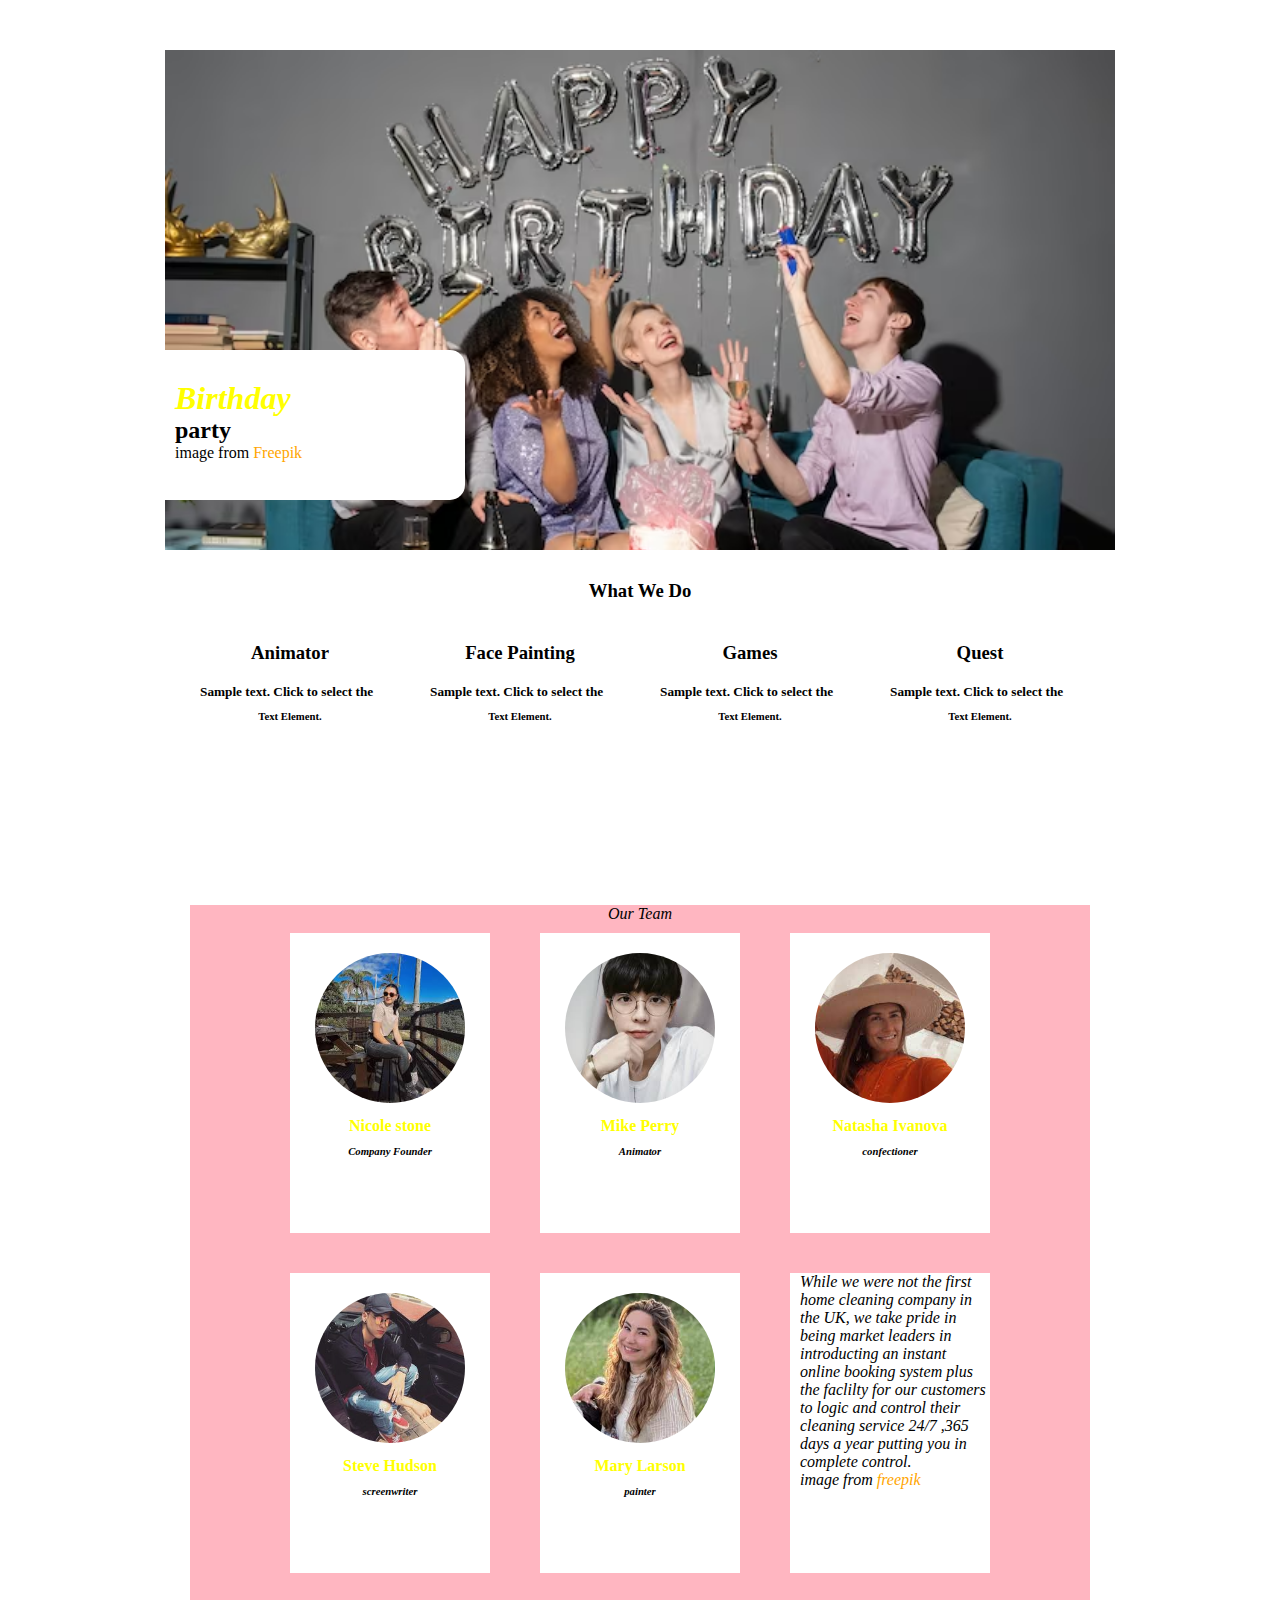
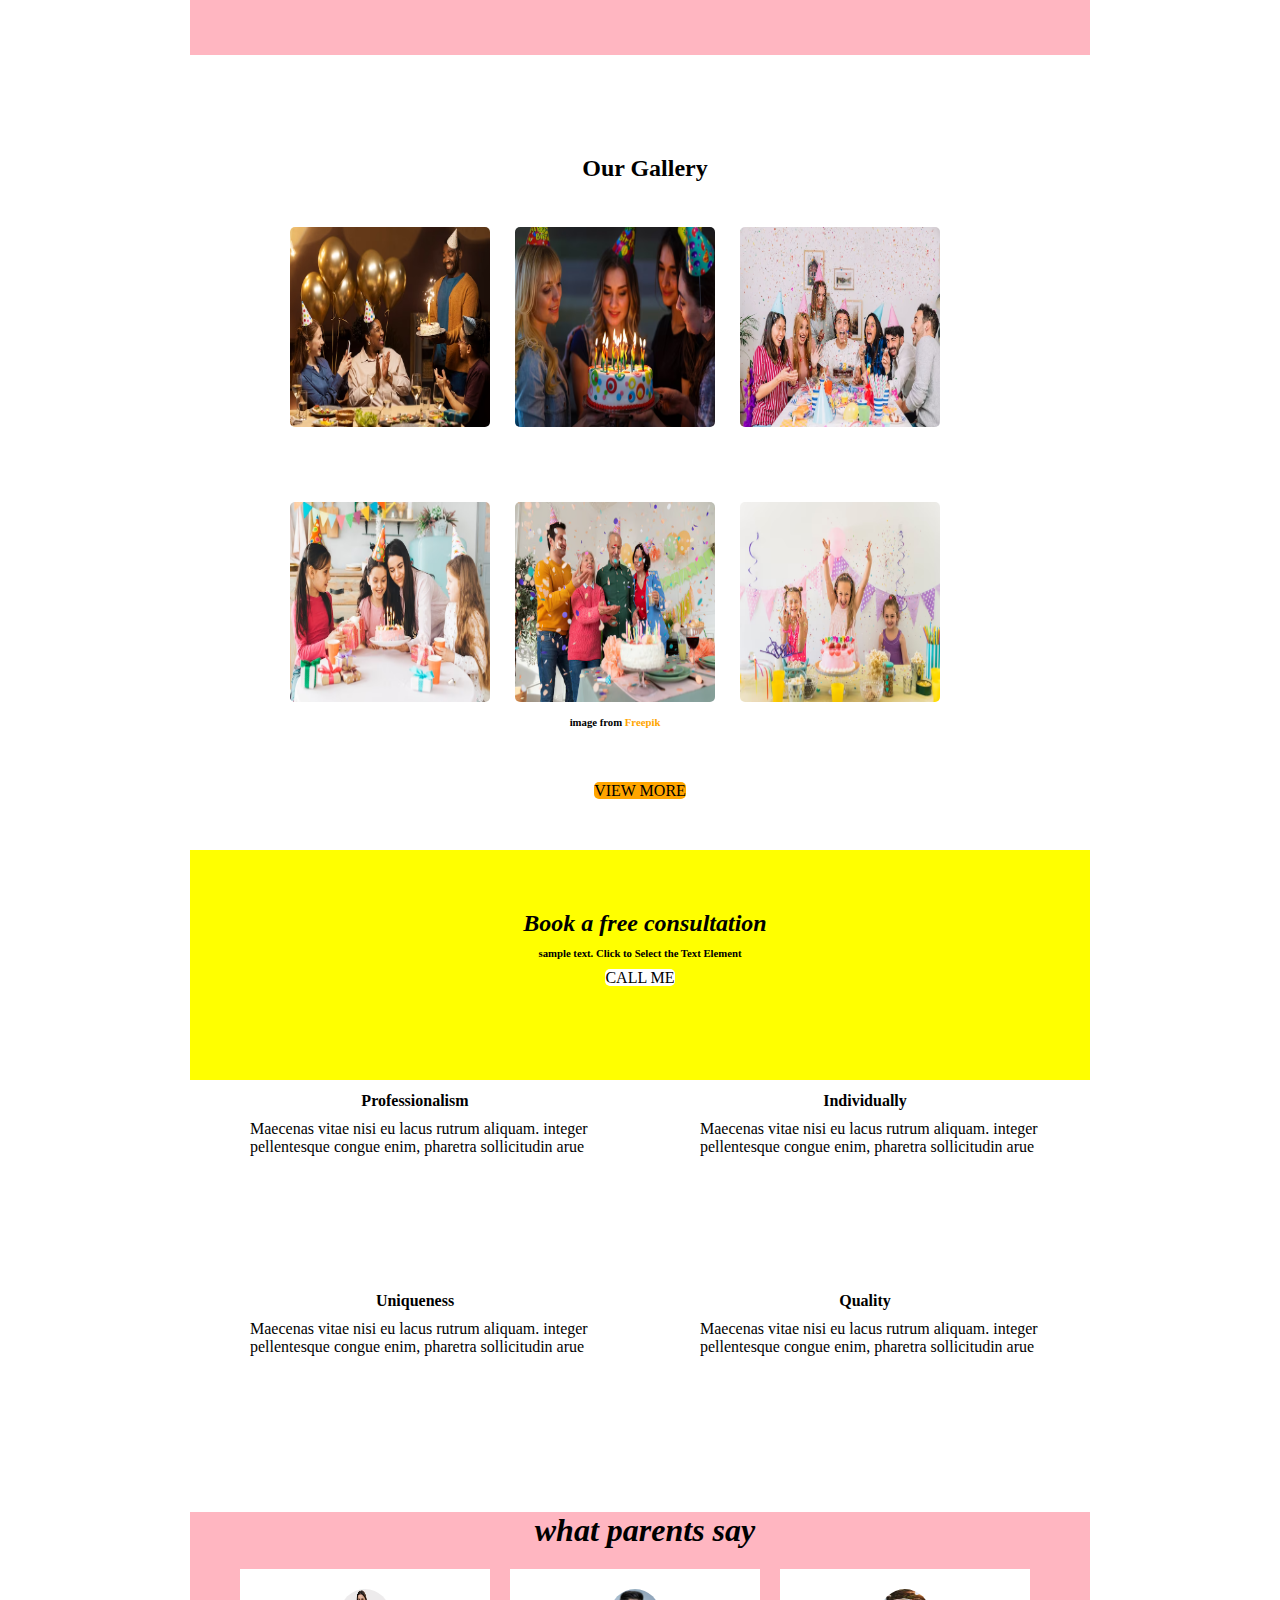
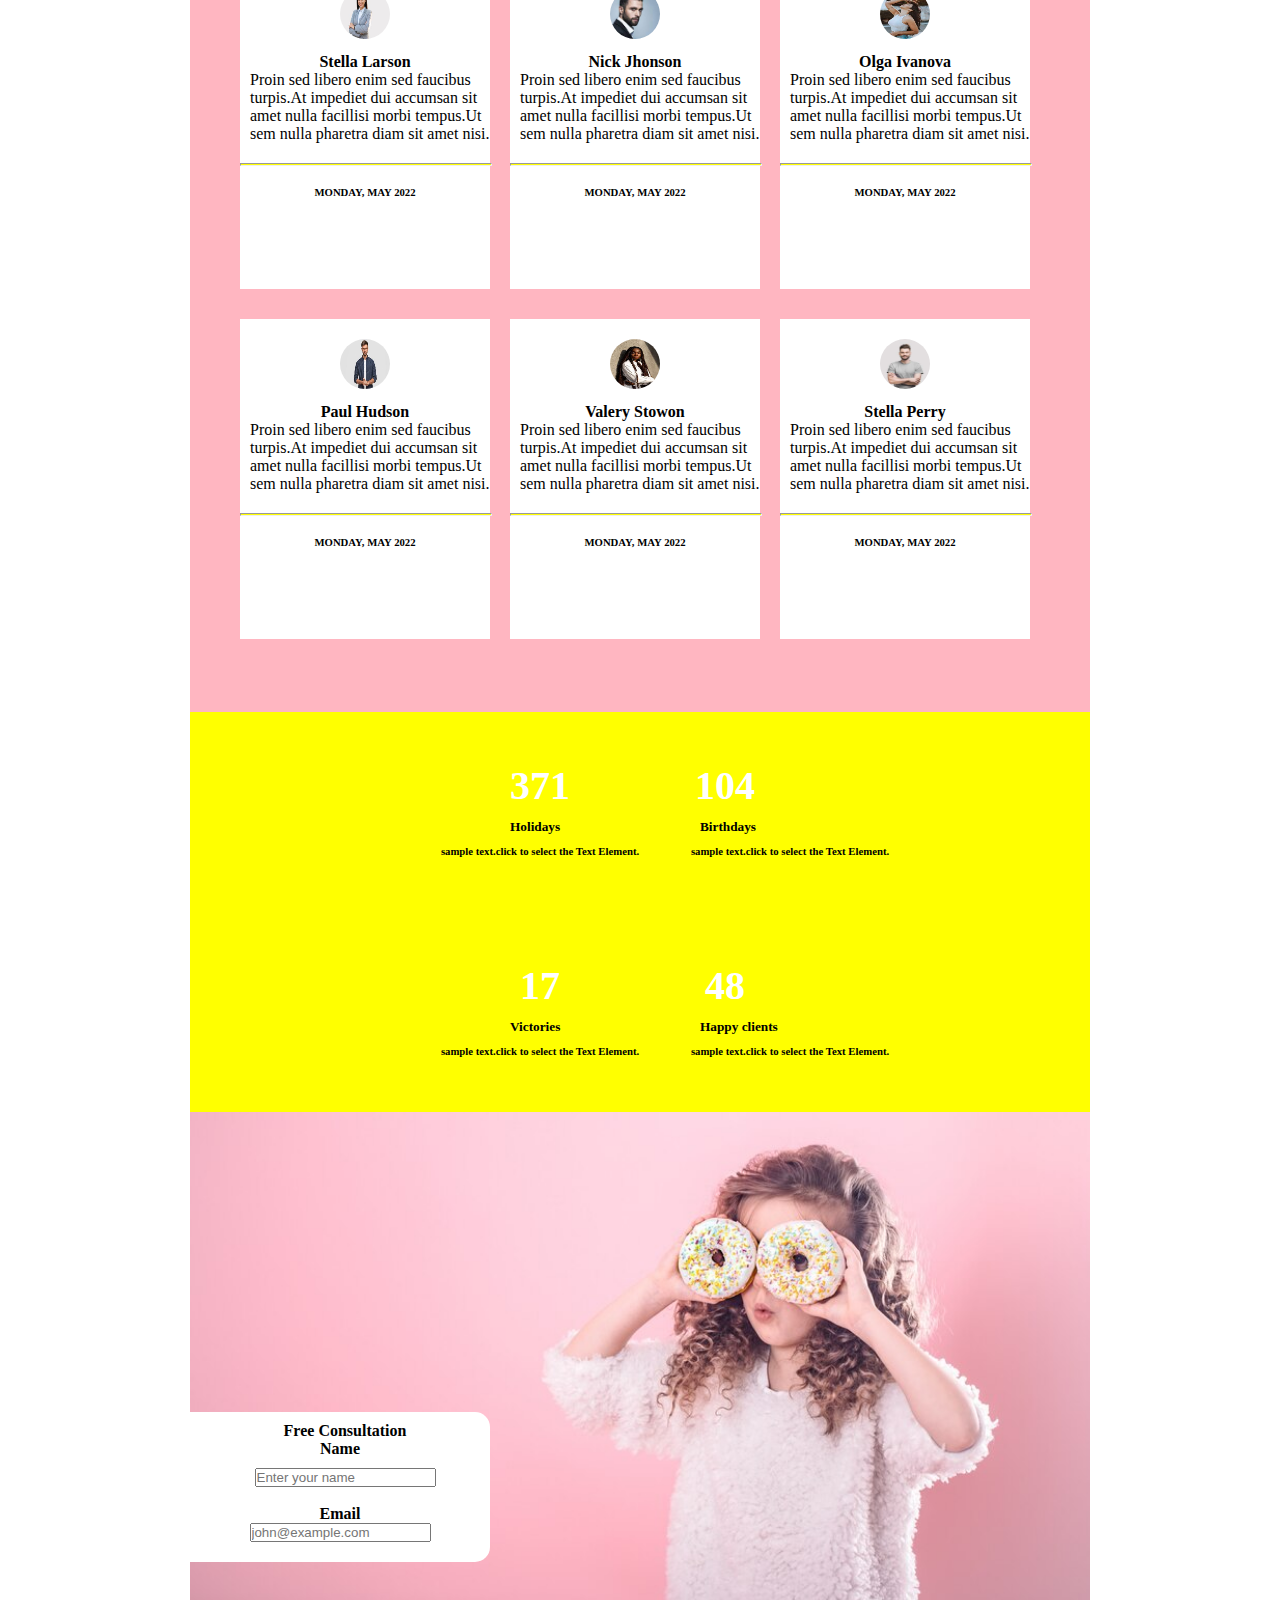
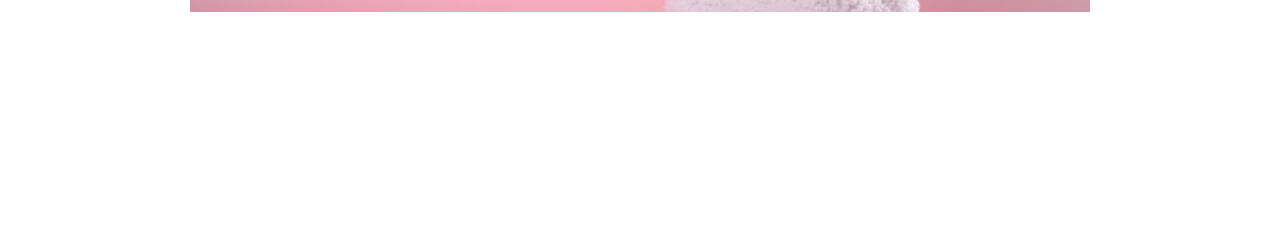
==== birthday party/index.html @ 8e96e619 "first commit" ====
<!DOCTYPE html>
<html>
<head>
	<meta charset="utf-8">
	<meta name="viewport" content="width=device-width, initial-scale=1">
	<title>birthday party</title>
	<link rel="stylesheet" type="text/css" href="css_folder.css">
	<link rel="stylesheet" href="https://cdnjs.cloudflare.com/ajax/libs/font-awesome/6.4.2/css/all.min.css" integrity="sha512-z3gLpd7yknf1YoNbCzqRKc4qyor8gaKU1qmn+CShxbuBusANI9QpRohGBreCFkKxLhei6S9CQXFEbbKuqLg0DA==" crossorigin="anonymous" referrerpolicy="no-referrer" />
</head>

<body>
	<center><div id="a">
		<div class="b">
			<div class="c">
				<div class="e">
					<h1>Birthday</h1>
					<h2>party</h2>


					<p>image from <span>Freepik</span></p>

				</div>
			</div>
		</div>
	    <div class="d">
	    	<h3><center>What We Do</center></h3>
		    <div class="g">
		    	<center><i class="fa-solid fa-user"></i></center>
			    <center><h3>Animator</h3></center>
			    <h5>Sample text. Click to select the</h5>
			    <center><h6>Text Element.</h6></center>
		    </div>
		    <div class="h">
			    <center><i class="fa-solid fa-face-smile"></i></center>
			    <center><h3>Face Painting</h3></center>
			    <h5>Sample text. Click to select the</h5>
			    <center><h6>Text Element.</h6></center>
		    </div>
		    <div class="i">
			    <center><i class="fa-solid fa-gamepad"></i></center>
			    <center><h3>Games</h3></center>
			    <h5>Sample text. Click to select the</h5>
			    <center><h6>Text Element.</h6></center>
		    </div>
		    <div class="j">
			    <center><i class="fa-solid fa-question"></i></center>
			    <center><h3>Quest</h3></center>
			    <h5>Sample text. Click to select the</h5>
			    <center><h6>Text Element.</h6></center>
		    </div>


        </div>
	
	    <div class="f">
	    	<p><center>Our Team</center></p>
		    <div class="n">
		    	<div class="k">
		    		<img src="images/cp-2.jpg">
				    <center><h4>Nicole stone</h4></center>
				    <h6>Company Founder</h6>
				    <i class="fa-brands fa-instagram"></i>
			    </div>
		        <div class="l">
		        	<img src="images/cp-8.jpg">
		    	    <center><h4>Mike Perry</h4></center>
				    <h6>Animator</h6>
				    <i class="fa-brands fa-instagram"></i>
		        </div>
		        <div class="m">
		        	<img src="images/cp-3.jpg">
		    	    <center><h4>Natasha Ivanova</h4></center>
				    <h6>confectioner</h6>
				    <i class="fa-brands fa-instagram"></i>
		        </div>
            </div>
            <div class="o">
            	<div class="p">
            		<img src="images/cp5.jpg">
				    <center><h4>Steve Hudson</h4></center>
				    <h6>screenwriter</h6>
				    <i class="fa-brands fa-instagram"></i>
			    </div>
		        <div class="q">
		        	<img src="images/cp-4.jpg">
		    	    <center><h4>Mary Larson</h4></center>
				    <h6>painter</h6>
				    <i class="fa-brands fa-instagram"></i>
		        </div>
		        <div class="r">
		        	<p>While we were not the first home cleaning company in the UK, we take pride in being market leaders in introducting an instant online booking system plus the faclilty for our customers to logic and control their cleaning service 24/7 ,365 days a year putting you in complete control.</p>
		            <p>image from <span>freepik</span></p> 	
		            <i class="fa-solid fa-arrow-right"></i>
		        </div>
            </div>
        </div>
        <div class="s">
            <h2><center>Our Gallery</center></h2>
        	    <div class="t">
        	    	<div class="u">
        	    		<img class="z" src="images/cp-9.avif">
        		    </div>
        		    <div class="v">
        		    	<img class="x" src="images/cp-10.avif">
        		    </div>
        		    <div class="w">
        		    	<img class="y" src="images/cp-11.avif">
        		    </div>
        		</div>

        
                <div class="a1">
                	<div class="b1">
        	    		<img class="e1" src="images/cp-12.avif">
        		    </div>
        		    <div class="c1">
        		    	<img class="f1" src="images/cp-13.avif">
        			    <center><h6>image from <span>Freepik</span></h6></center>
        		    </div>
        		    <div class="d1">
        		    	<img class="g1" src="images/cp-14.avif">
        			
        		    </div>
        </div>


        
        <div class="h1">
           	<span class="i1">VIEW MORE</span>
           	<div class="j1">
           		<h2 class="k1"><center>Book a free consultation</center></h2>
           		<h6 class="l1"><center>sample text. Click to Select the Text Element</center></h6>
           		<span class="m1">CALL ME</span>
           	</div>
        </div>
        <div class="n1">
        	<div class="o1">
        		<div class="p1">
        			<i class="fa-solid fa-wrench"></i>
        			<h4 class="u1">Professionalism</h4>
        			<p class="v1">Maecenas vitae nisi eu lacus rutrum aliquam. integer pellentesque congue enim, pharetra sollicitudin arue</p>
        		</div>
        		<div class="q1">
        			<i class="fa-solid fa-clipboard"></i>
        			<h4 class="u1">Individually</h4>
        			<p class="v1">Maecenas vitae nisi eu lacus rutrum aliquam. integer pellentesque congue enim, pharetra sollicitudin arue</p>
        		</div>
        	</div>
        	<div class="r1">
        	<div class="s1">
        		<i class="fa-solid fa-calendar-days"></i>
        		<h4 class="u1">Uniqueness</h4>
        		<p class="v1">Maecenas vitae nisi eu lacus rutrum aliquam. integer pellentesque congue enim, pharetra sollicitudin arue</p>
        	</div>
        	<div class="t1">
        		<i class="fa-solid fa-shield-halved"></i>
        		<h4 class="u1">Quality</h4>
        		<p class="v1">Maecenas vitae nisi eu lacus rutrum aliquam. integer pellentesque congue enim, pharetra sollicitudin arue</p>
        	</div>
        </div>
        </div>
        <div class="w1">
        	<h1 class="x1"><center>what parents say</center></h1>
        	<div class="y1">
        		<div class="z1">
        			<img class="g2" src="images/cp-18.jpg">
        			<h4 class="h2">Stella Larson</h4>
        			<p class="i2">Proin sed libero enim sed faucibus turpis.At impediet dui accumsan sit amet nulla facillisi morbi tempus.Ut sem nulla pharetra diam sit amet nisi.</p>
        			<hr class="j2">
        			<h6 class="k2">MONDAY, MAY 2022</h6>

        		</div>
        		<div class="a2">
        			<img class="g2" src="images/cp-15.jpg">
        			<h4 class="h2">Nick Jhonson</h4>
        			<p class="i2">Proin sed libero enim sed faucibus turpis.At impediet dui accumsan sit amet nulla facillisi morbi tempus.Ut sem nulla pharetra diam sit amet nisi.</p>
        			<hr class="j2">
        			<h6 class="k2">MONDAY, MAY 2022</h6>
        		</div>
        		<div class="b2">
        			<img class="g2" src="images/cp-19.jpg">
        			<h4 class="h2">Olga Ivanova</h4>
        			<p class="i2">Proin sed libero enim sed faucibus turpis.At impediet dui accumsan sit amet nulla facillisi morbi tempus.Ut sem nulla pharetra diam sit amet nisi.</p>
        			<hr class="j2">
        			<h6 class="k2">MONDAY, MAY 2022</h6>
        		</div>
        	</div>
        	<div class="c2">
        		<div class="d2">
        			<img class="g2" src="images/cp-16.jpg">
        			<h4 class="h2">Paul Hudson</h4>
        			<p class="i2">Proin sed libero enim sed faucibus turpis.At impediet dui accumsan sit amet nulla facillisi morbi tempus.Ut sem nulla pharetra diam sit amet nisi.</p>
        			<hr class="j2">
        			<h6 class="k2">MONDAY, MAY 2022</h6>
        		</div>
        		<div class="e2">
        			<img class="g2" src="images/cp-20.jpg">
        			<h4 class="h2">Valery Stowon</h4>
        			<p class="i2">Proin sed libero enim sed faucibus turpis.At impediet dui accumsan sit amet nulla facillisi morbi tempus.Ut sem nulla pharetra diam sit amet nisi.</p>
        			<hr class="j2">
        			<h6 class="k2">MONDAY, MAY 2022</h6>
        		</div>
        		<div class="f2">
        			<img class="g2" src="images/cp-17.jpg">
        			<h4 class="h2">Stella Perry</h4>
        			<p class="i2">Proin sed libero enim sed faucibus turpis.At impediet dui accumsan sit amet nulla facillisi morbi tempus.Ut sem nulla pharetra diam sit amet nisi.</p>
        			<hr class="j2">
        			<h6 class="k2">MONDAY, MAY 2022</h6>
        		</div>
        	</div>
        </div>
        <div class="l2">
        	<div class="m2">
        		<div class="n2">
        			<h4 class="s2">371</h4>
        			<h5 class="t2">Holidays</h5>
        			<h6 class="u2">sample text.click to select the Text Element.</h6>
        			<i id="v2" class="fa-solid fa-arrow-right"></i>
        		</div>
        		<div class="o2">
        			<h4 class="v2">104</h4>
        			<h5 class="w2">Birthdays</h5>
        			<h6 class="x2">sample text.click to select the Text Element.</h6>
        			<i id="y2" class="fa-solid fa-arrow-right"></i>
        			
        		</div>
        	</div>
        	<div class="p2">
        		<div class="q2">
        			<h4 class="s2">17</h4>
        			<h5 class="t2">Victories</h5>
        			<h6 class="u2">sample text.click to select the Text Element.</h6>
        			<i id="v2" class="fa-solid fa-arrow-right"></i>
        		</div>
        		<div class="r2">
        			<h4 class="v2">48</h4>
        			<h5 class="w2">Happy clients</h5>
        			<h6 class="x2">sample text.click to select the Text Element.</h6>
        			<i id="y2" class="fa-solid fa-arrow-right"></i>
        			
        		</div>
        	</div>
        </div>
        <div class="z2">
        	<div class="a3">
        		<div class="b3">
        			<h4 class="c3">Free Consultation</h4>
        			
        			<label><b>Name</b></label><br>
						<input type="text" placeholder="Enter your name" class="d3"><br><br>
						<label><b>Email</b></label><br>
						<input type="email" placeholder="john@example.com" class="fi1"><br><br>
        		</div>
        	</div>
        </div>

	    
	    


	</div></center>



</body>
</html>
---- birthday party/css_folder.css ----
*{
	margin: 0px;
	padding: 0px;
}
#a{
	height: 5000px;
	width: 1000px;
	background-color:white;
	padding: 25px;
	
}
.b {
	
	
	height: 500px;
	width: 950px;
	margin: 25px;
	background-color:white;
}
.c{
	height: 500px;
	width: 950px;
	background-image:url("images/cp-1.avif");
	background-repeat: no-repeat;
	background-size: cover;
}
.d{
	height: 300px;
	width: 1000px;
	background-color:white;
}
.e{
	margin-top:300px ;
	height: 150px;
	width: 300px;
	background-color:white ;
	position: absolute;
	border-bottom-right-radius: 15px;
	border-top-right-radius: 15px;
}
h1{
	margin-top: 30px;
	margin-left: 10px;
	color: yellow;
	font-style: italic;
	text-align: left;
}
h2{
	margin-left: 10px;
	text-align: left;

}
p{
	margin-left: 10px;
	text-align: left;


}
span{
	color: orange;
}
.f{
	
	margin-top: 25px;
	height: 750px;
	width: 900px;
	margin-left: 50px;
	margin-right: 50px;
	background-color:lightpink;
	font-style: oblique;
}
.g{
	margin-left: 50px;
	margin-top: 10px;
	height: 250px;
	width: 200px;
	background-color:white;
	float: left;
}
.h{
	margin-left: 30px;
	margin-top: 10px;
	height: 250px;
	width: 200px;
	background-color:white;
	float: left;
}
.i{
	margin-left: 30px;
	margin-top: 10px;
	height: 250px;
	width: 200px;
	background-color:white;
	float: left;
}
.j{
	margin-left: 30px;
	margin-top: 10px;
	height: 250px;
	width: 200px;
	background-color: white;
	float: left;
}
i{
	font-size: 50px;
	margin-top: 20px;
}
h5{
	text-align: justify;
	margin-top: 20px;
	margin-left: 10px;
}
h3{
	margin-top: 30px;
}
h6{
	margin-top: 10px;
}
.k{
	height: 300px;
	width: 200px;
	background-color: white;
	float: left;
	margin-top: 10px;
	margin-left: 100px;
}	
.l{
	height: 300px;
	width: 200px;
    background-color: white;
	float: left;
	margin-top: 10px;
	margin-left: 50px;
}
.m{
	height: 300px;
	width: 200px;
    background-color: white;
	float: left;
	margin-top: 10px;
	margin-left: 50px;
	margin-right: 100px;
}
.n{
	height: 350px;
	width: 900px;
	background-color:lightpink;
}
.o{
	height: 300px;
	width: 900px;
	background-color:lightpink;
}
.p{
	height: 300px;
	width: 200px;
	background-color: white;
	float: left;
	
	margin-left: 100px;
}	
.q{
	height: 300px;
	width: 200px;
    background-color: white;
	float: left;
	
	margin-left: 50px;
}
.r{
	height: 300px;
	width: 200px;
    background-color: white;
	float: left;
	
	margin-left: 50px;
	margin-right: 100px;
}
img{
	margin-top: 20px;
	height: 150px;
	weight: 150px;
	border-radius: 75%;
}
h4{
	margin-top: 10px;
	color: yellow;
	font-style: normal;
}
.s{
	height: 550px;
	width: 900px;
	background-color:white;
	margin-top: 50px;
	padding: 50px;
}
.t{
	width: 900px;
	height: 300px;
	background-color: white;

}
.u{
	width: 200px;
	height: 200px;
	margin-left: 100px;
	background-color:white;
	margin-top: 25px;
	float: left;
}
.v{
	width: 200px;
	height: 200px;
	margin-left: 25px;
	background-color: white;
	margin-top: 25px;
	float: left;
}
.w{
	width: 200px;
	height: 200px;
	margin-left: 25px;
	background-color:white;
	margin-top: 25px;
	float: left;
}
.x{
	width: 200px;
	height: 200px;
	border-radius: 5px;
}
.y{
	width: 200px;
	height: 200px;
	border-radius: 5px;
}
.z{
	width: 200px;
	height: 200px;
	border-radius: 5px;
}
.a1{
	height: 300px;
	width: 900px;
	background-color:white;
}
.b1{
	width: 200px;
	height: 200px;
	margin-left: 100px;
	background-color:white;
	
	float: left;
}
.c1{
	width: 200px;
	height: 200px;
	margin-left: 25px;
	background-color: white;
	
	float: left;
}
.d1{
	width: 200px;
	height: 200px;
	margin-left: 25px;
	background-color:white;
	
	float: left;
}
.e1{
	width: 200px;
	height: 200px;
	border-radius: 5px;
}
.f1{
	width: 200px;
	height: 200px;
	border-radius: 5px;
}
.g1{
	width: 200px;
	height: 200px;
	border-radius: 5px;
}
.h1{
	width: 900px;
	
	height: 300px;
	background-color:white;
}
.i1{
	
	
	border-radius: 5px;
	background-color:orange;
	color:black;
    text-align: center;  
    margin-top: 60px; 
    margin-bottom: 60px;

}
.j1{
	height: 200px;
	width: 900px;
	margin-top: 50px;
	background-color: yellow;
	padding-top: 30px;

}
.k1{
	color: black;
	font-style: oblique;
	margin-top: 30px;

}
.l1{
	color: black;
	margin-bottom: 10px;

}
.m1{
	color: black;
	background-color: white;
	border-radius: 5px;
	
}
.n1{
	height: 400px;
	width: 900px;
	background-color:white;
}
.o1{
	height: 200px;
	width: 900px;
	background-color: white;
}
.p1{
	height:200px ;
	width: 350px;
	background-color: white;
	margin-left: 50px;
	float: left;
	margin-right: 50px;
}
.q1{
	height: 200px;
	width: 350px;
	margin-left: 50px;
	margin-right:50px ;
	background-color: white;
	float: right;

}
.r1{
	height: 200px;
	width: 900px;
	background-color: white;
}
.s1{
	height:200px ;
	width: 350px;
	background-color: white;
	margin-left: 50px;
	float: left;
	margin-right: 50px;
}
.t1{
	height: 200px;
	width: 350px;
	margin-left: 50px;
	margin-right:50px ;
	background-color:white;
	float: right;

}
.u1{
	color: black;
	margin:10px;
}
.v1{
	color: black;
}
.w1{
	height: 800px;
	width: 900px;
	background-color: lightpink;
}
.x1{
	color: black;
	margin-bottom: 20px;
}
.y1{
	height: 350px;
	width: 900px;
	background-color: lightpink;

}
.z1{
	height: 320px;
	width: 250px;
	background-color: white;
	margin-left: 50px;
	float: left;
}
.a2{
	height: 320px;
	width: 250px;
	background-color: white;
	margin-left: 20px;
	float: left;
}
.b2{
	height: 320px;
	width: 250px;
	background-color:white;
	margin-left: 20px;
	float:left;
}
.c2{
	height: 350px;
	width: 900px;
	background-color:lightpink;
}
.d2{
	height: 320px;
	width: 250px;
	background-color: white;
	margin-left: 50px;
	float: left;
}
.e2{
	height: 320px;
	width: 250px;
	background-color:white;
	margin-left: 20px;
	float: left;
}
.f2{
	height: 320px;
	width: 250px;
	background-color: white;
	margin-left: 20px;
	float:left;
}
.g2{
	height: 50px;
	width: 50px;
	border-radius:20 %;
}
.h2{
	color: black;
}
.i2{
	color: black;
}
.j2{
	color: yellow;
	height: 1px;
	width: 250px;
	margin-top: 20px;
	background-color: yellow;
}
.l2{
	height: 400px;
	width: 900px;
	background-color: yellow;
}
.k2{
	margin: 20px;
}
.m2{
	height: 200px;
	width: 900px;
	background-color: red;
}
.n2{
	height: 200px;
	width: 450px;
	float: left;
	background-color:yellow;

}
.o2{
	height: 200px;
	width: 450px;
	float: left;
	background-color:yellow;
}
.s2{
	color: white;
	font-size: 40px;
	margin-left: 250px;
	margin-top:50px;
}
.t2{
	color: black;
	margin-left: 320px;
	margin-top:10px ;
}
.u2{
	color: black;
	margin-top: 10px;
	margin-left: 250px;
}
#v2{
	font-size: 30px;
	margin-left: 250px;
}
.p2{
	height: 200px;
	width: 900px;
	background-color: yellow;


}
.q2{
	height: 200px;
	width: 450px;
	background-color: yellow;
	float: left;
}
.r2{
	height: 200px;
	width: 450px;
	background-color:yellow;
	float: left;

}
.v2{
	color: white;
	font-size: 40px;
	margin-right: 280px;
	margin-top: 50px;
}
.w2{
	color: black;
	margin-top: 10px;
	margin-left: 60px;
}
.x2{
	color: black;
	margin-top: 10px;
	margin-right: 150px;
}
#y2{
	font-size: 30px;
	margin-right: 230px;
}
.z2{
	height: 500px;
	width: 900px;
	background-color: black;
}
.a3{
	height: 500px;
	width: 900px;
	background-image:url("images/cp-21.jpg");
	background-repeat: no-repeat;
	background-size: cover;
}
.b3{
	margin-top:300px ;
	height: 150px;
	width: 300px;
	background-color:white ;
	position: absolute;
	border-bottom-right-radius: 15px;
	border-top-right-radius: 15px;
}
.c3{
	color: black;
	margin-left: 10px;

}
.d3{
	margin-left: 10px;
	margin-top: 10px;
}
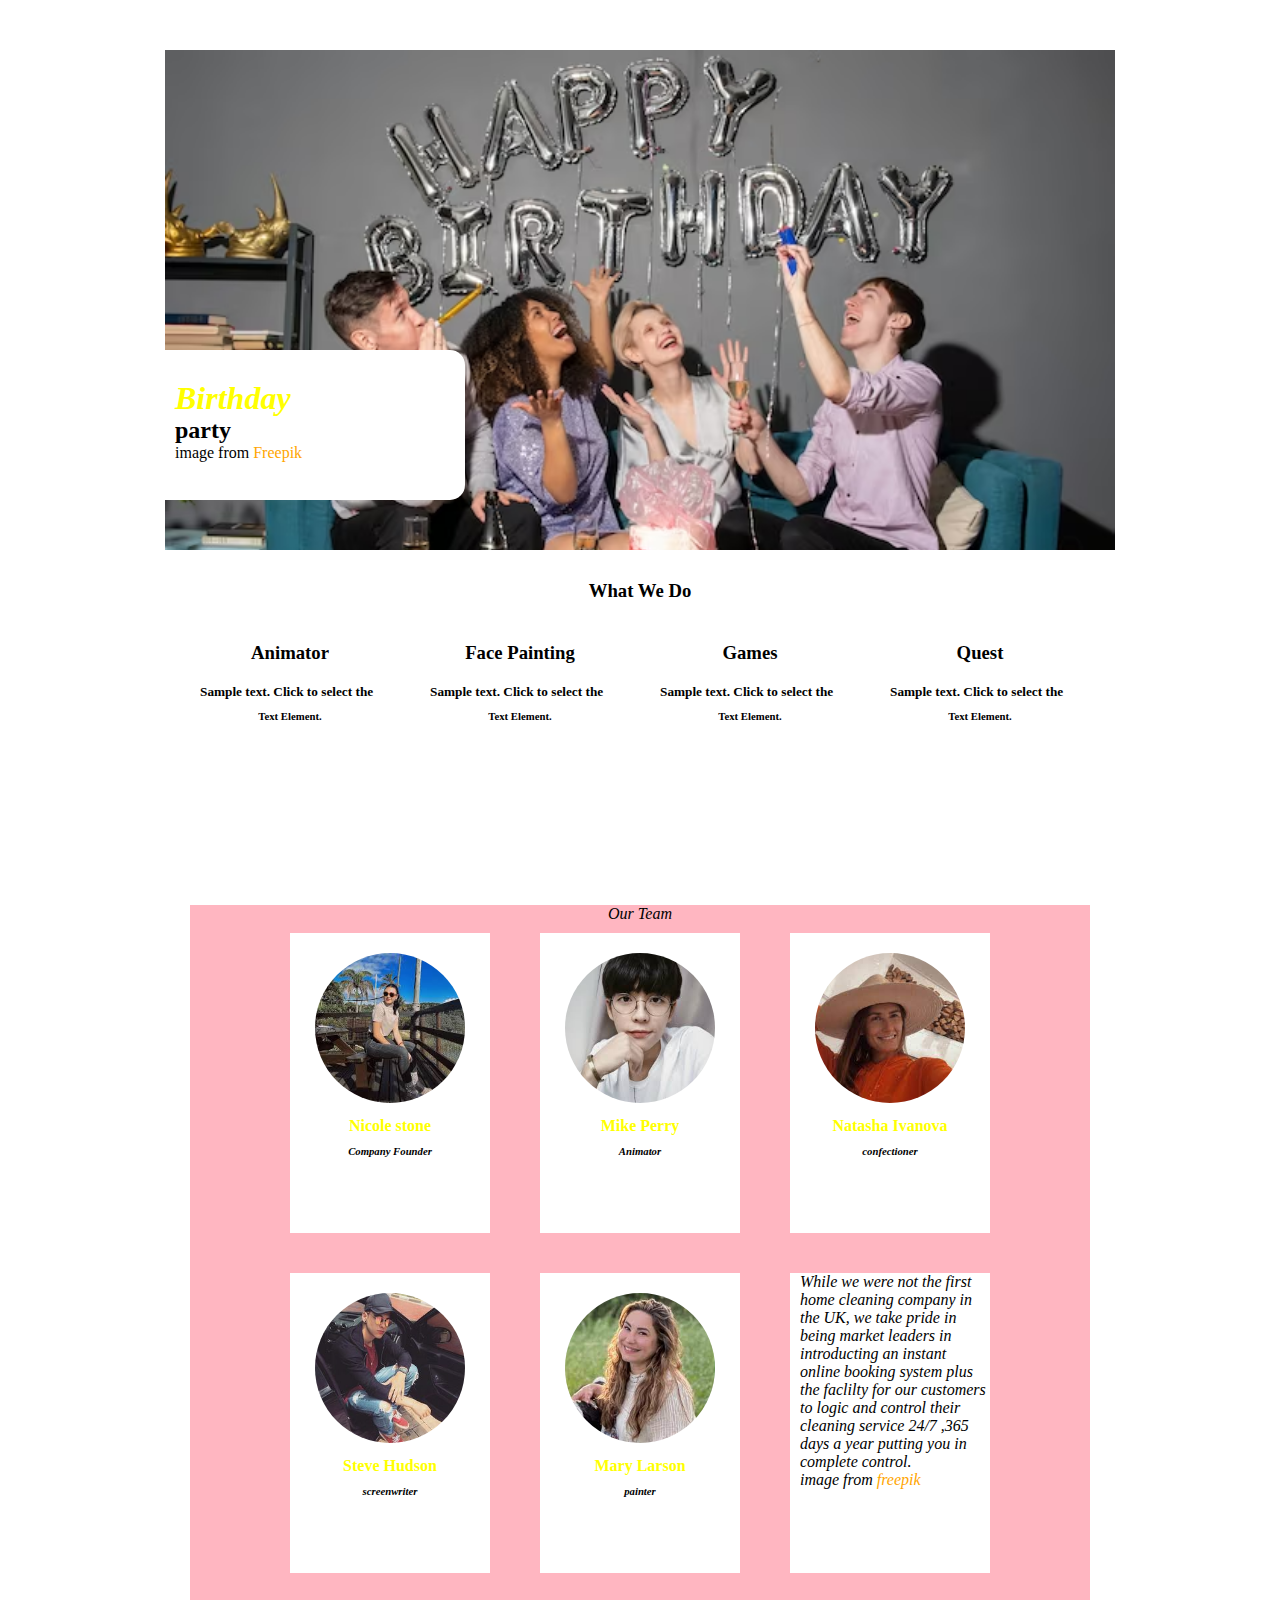
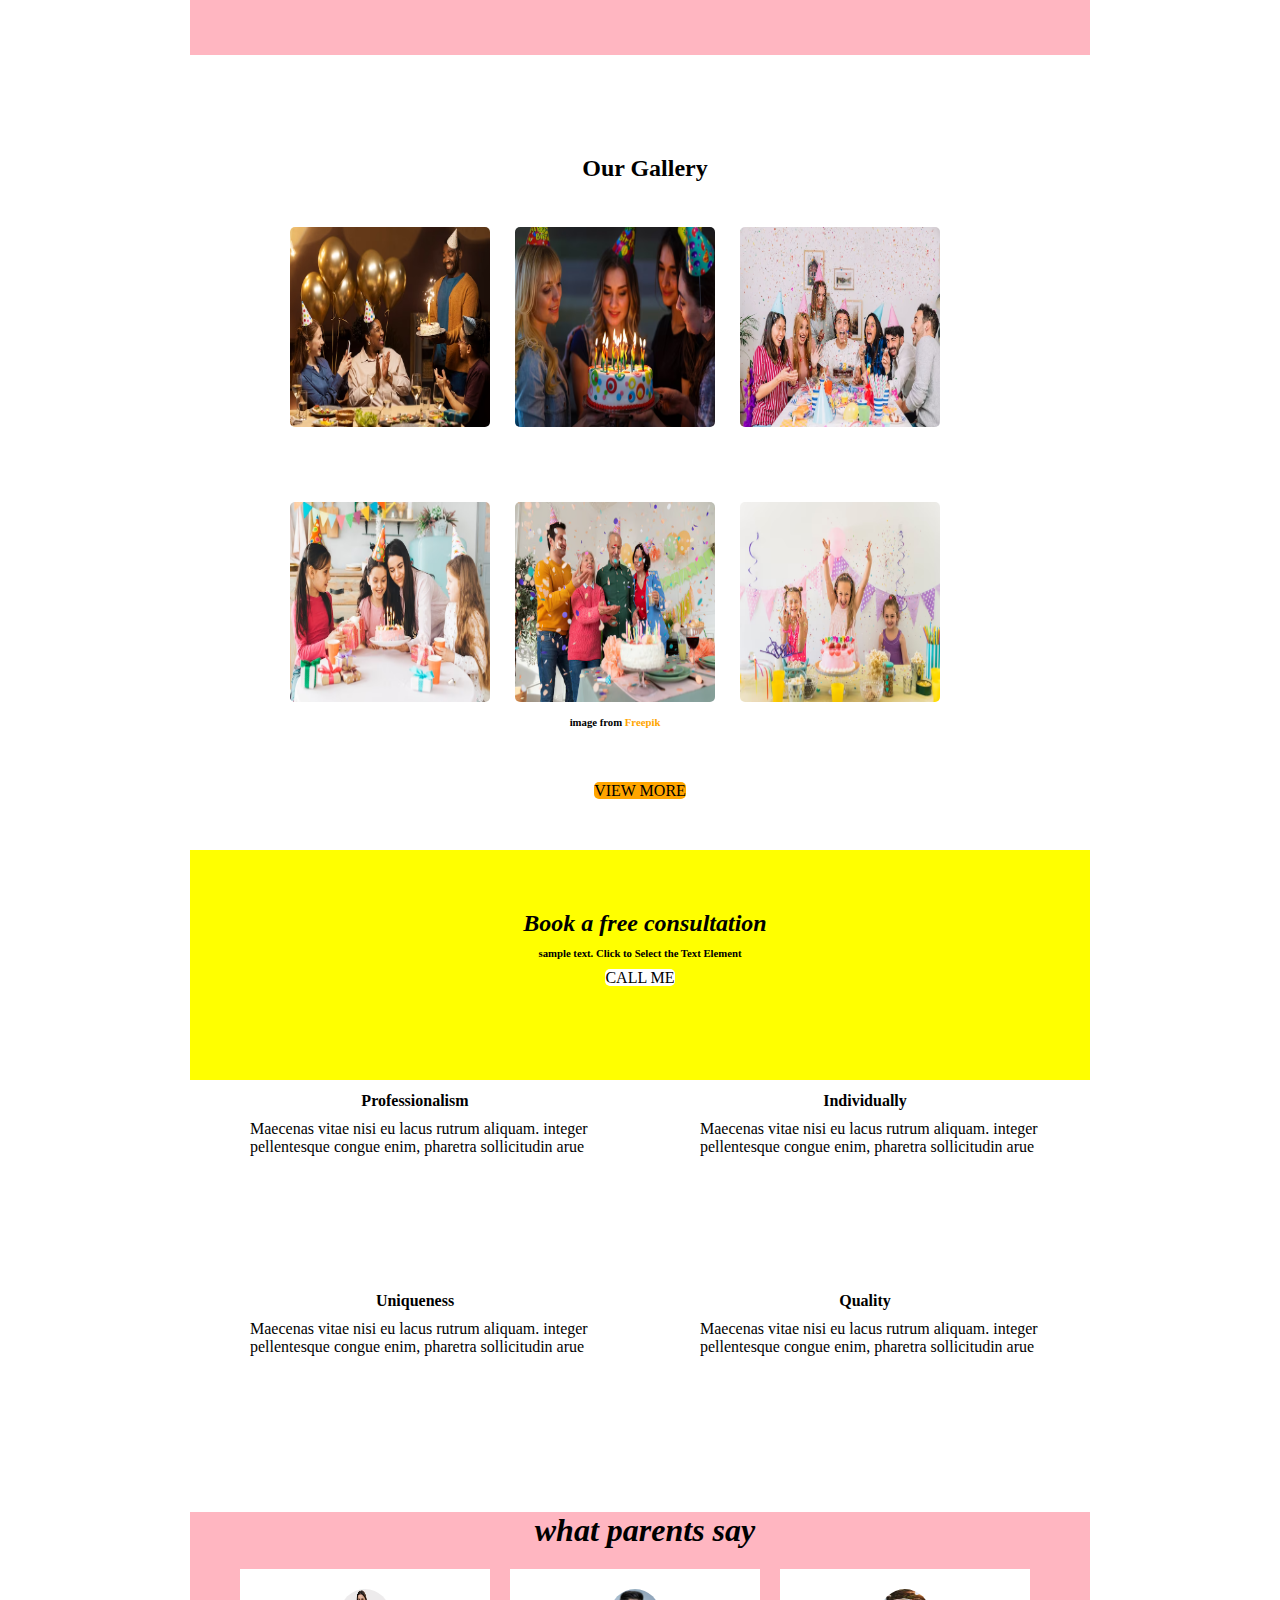
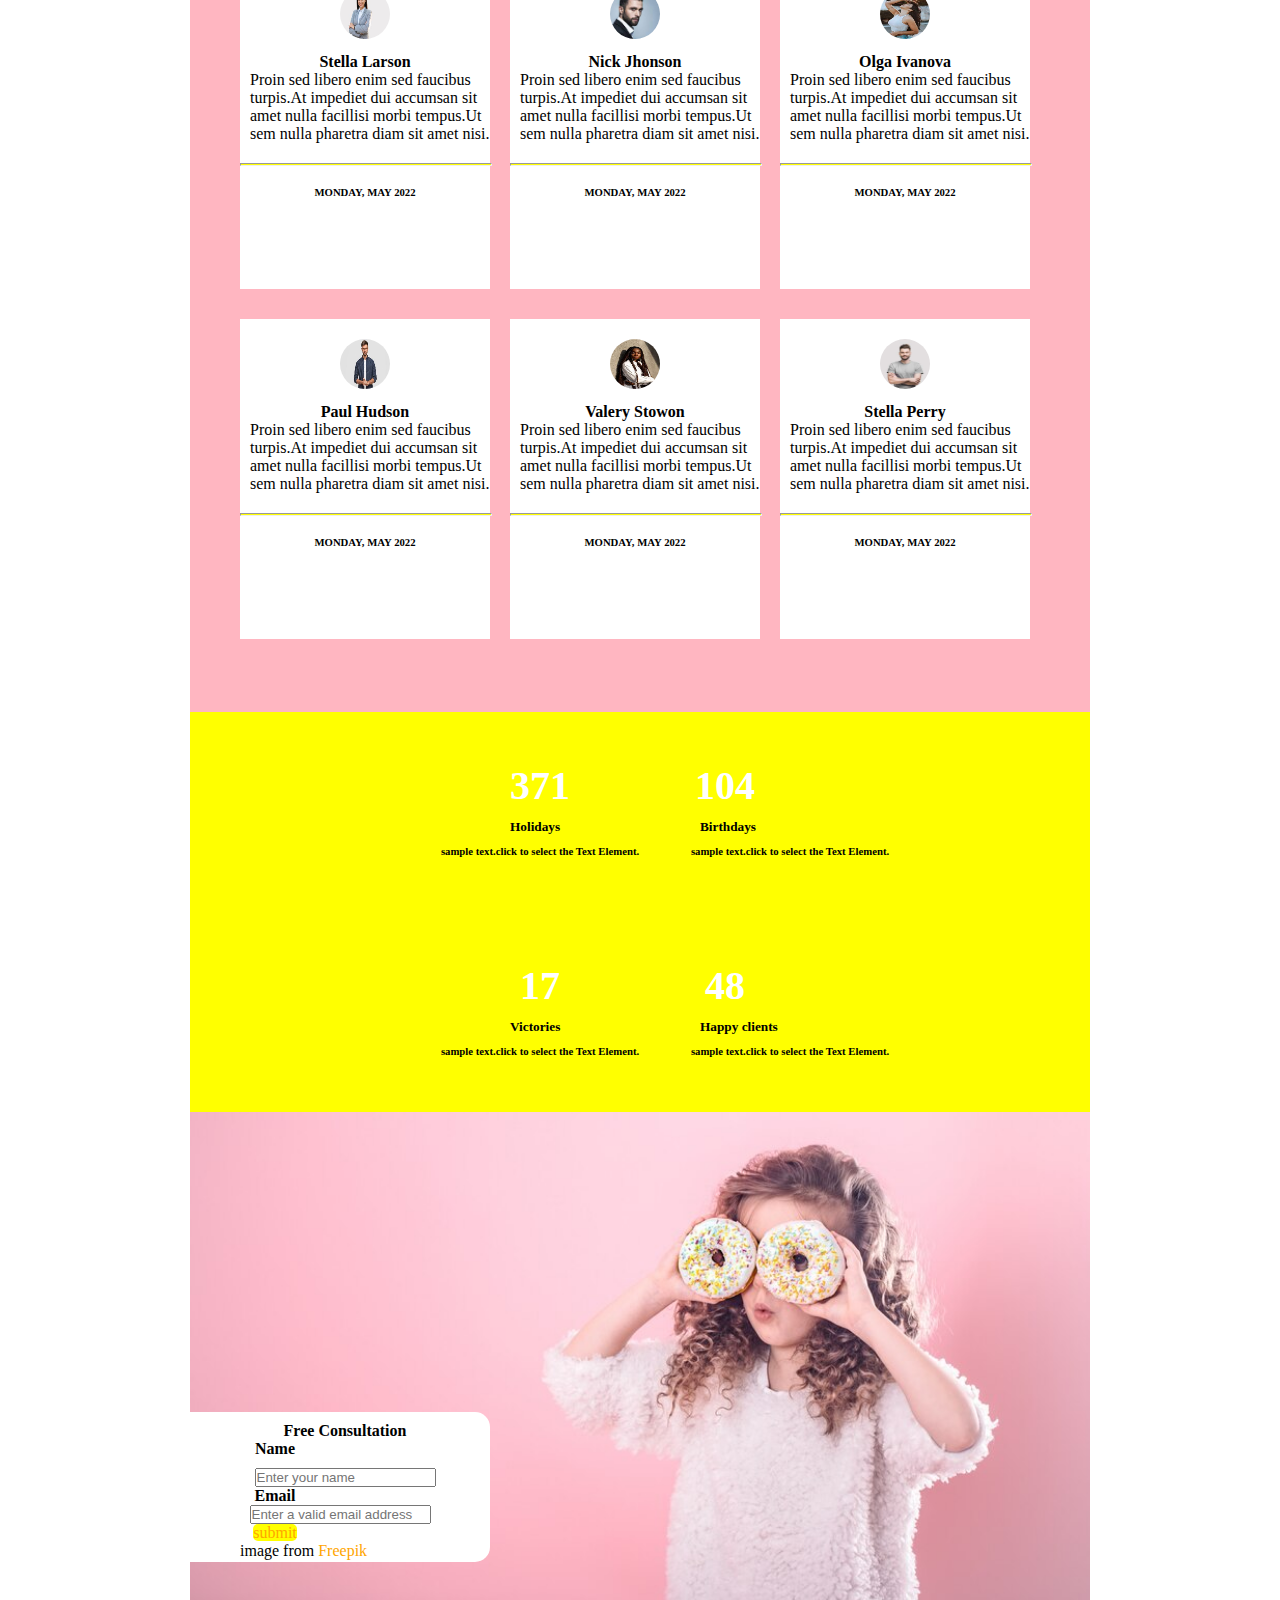
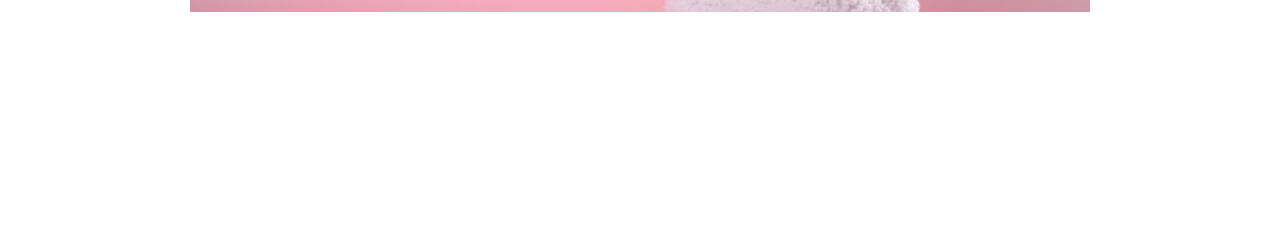
==== commit c5fa57bc: "csp" ====
--- a/birthday party/index.html
+++ b/birthday party/index.html
@@ -246,10 +246,14 @@
         		<div class="b3">
         			<h4 class="c3">Free Consultation</h4>
         			
-        			<label><b>Name</b></label><br>
-						<input type="text" placeholder="Enter your name" class="d3"><br><br>
-						<label><b>Email</b></label><br>
-						<input type="email" placeholder="john@example.com" class="fi1"><br><br>
+        			<label><b class="e3">Name</b></label>
+						<input type="text" placeholder="Enter your name" class="d3">
+						<label><b class="e3">Email</b></label>
+						<input type="email" placeholder="Enter a valid email address" class="fi1"><br>
+						<span class="f3">submit</span><br>
+						<p class="g3">image from <span>Freepik</span></p>
+
+
         		</div>
         	</div>
         </div>
--- a/birthday party/css_folder.css
+++ b/birthday party/css_folder.css
@@ -576,4 +576,15 @@
 .d3{
 	margin-left: 10px;
 	margin-top: 10px;
+}
+.e3{
+	margin-right: 130px;
+}
+.f3{
+	margin-right: 130px;
+	background-color: yellow;
+	border-radius: 5px;
+}
+.g3{
+	margin-left:50px
 }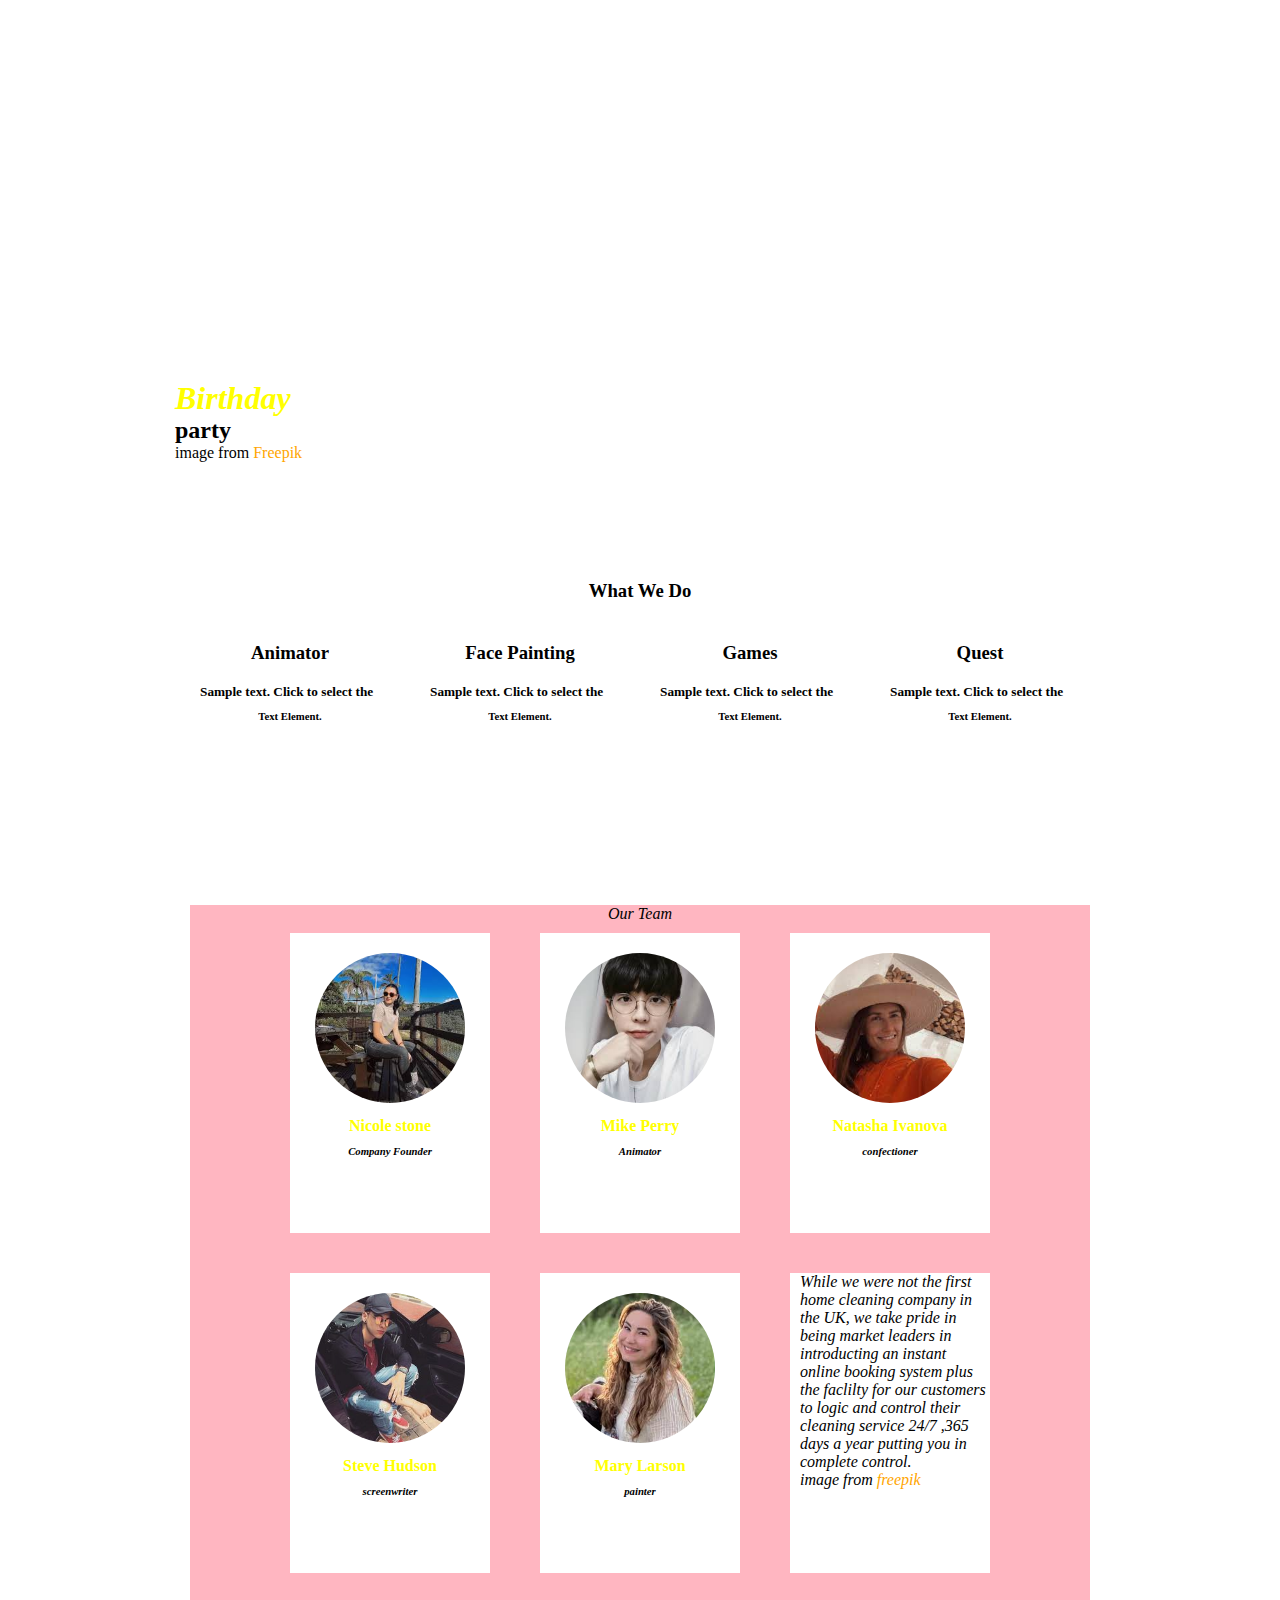
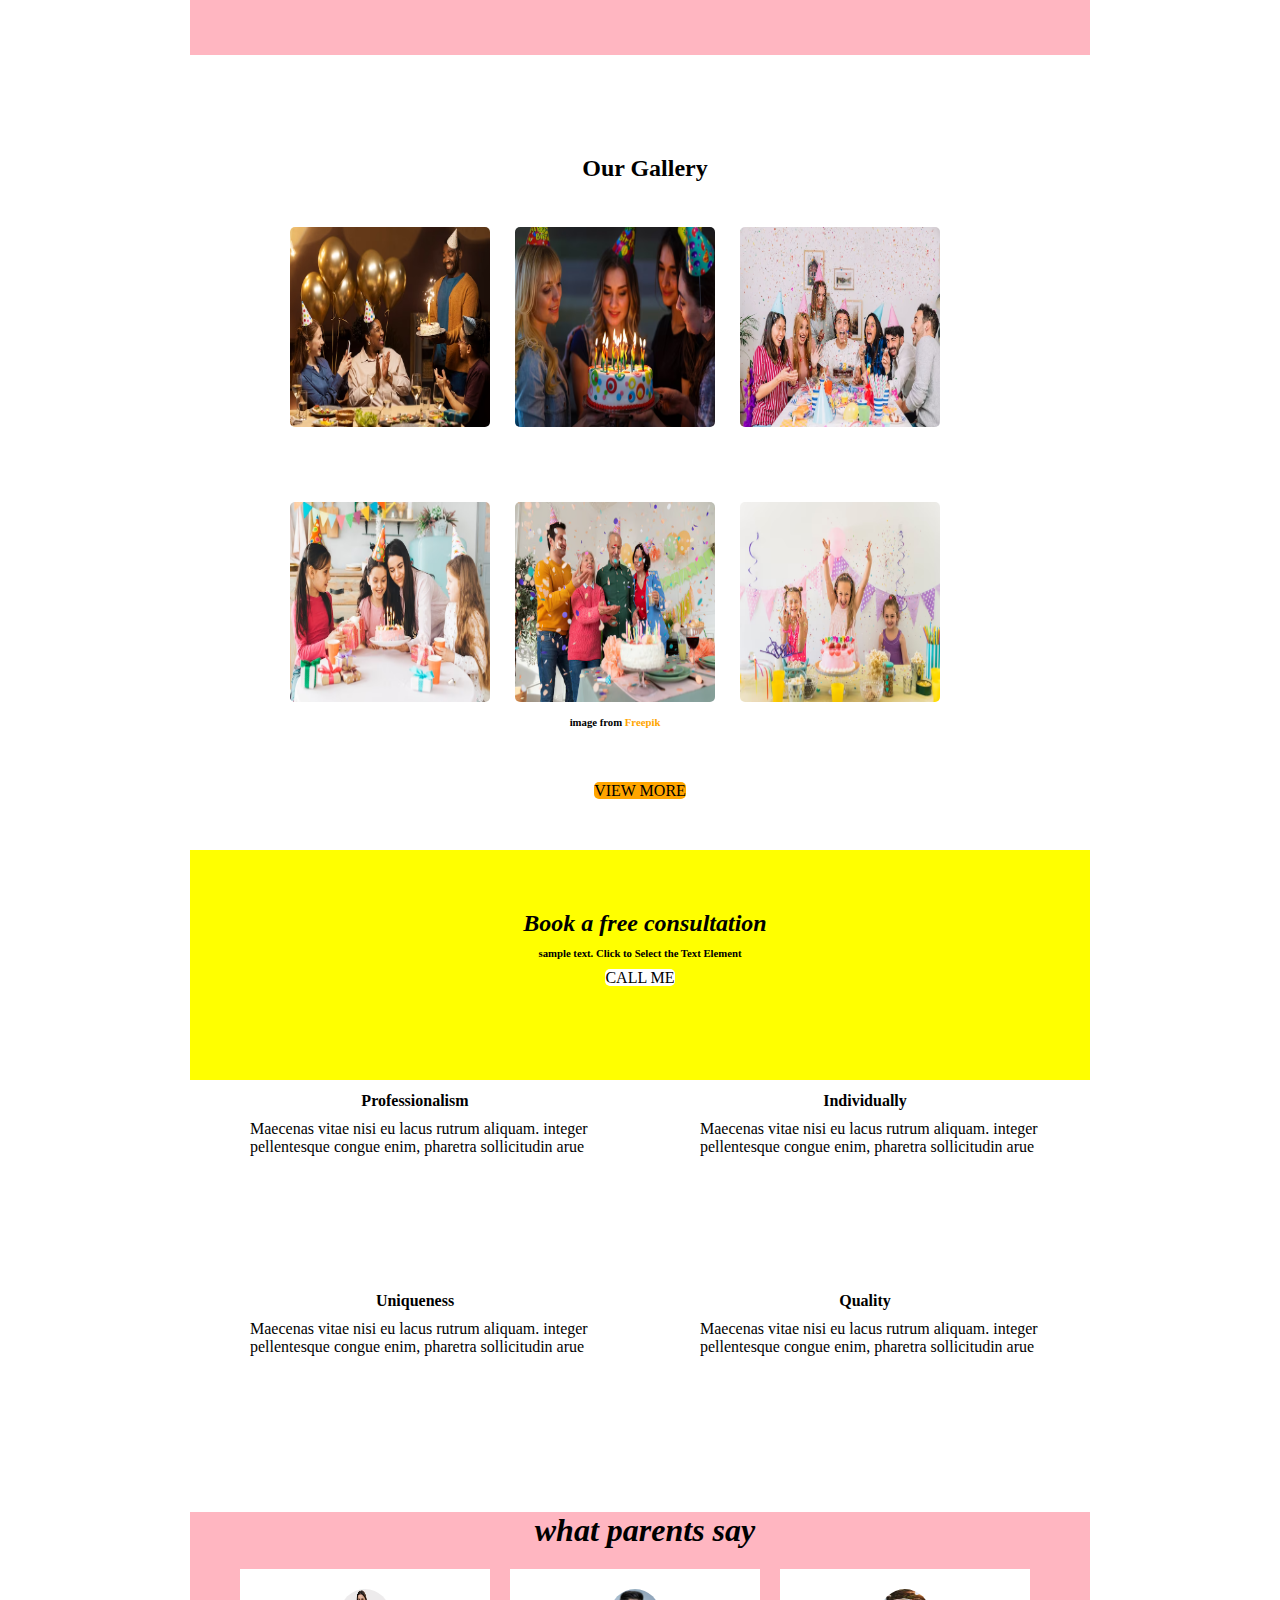
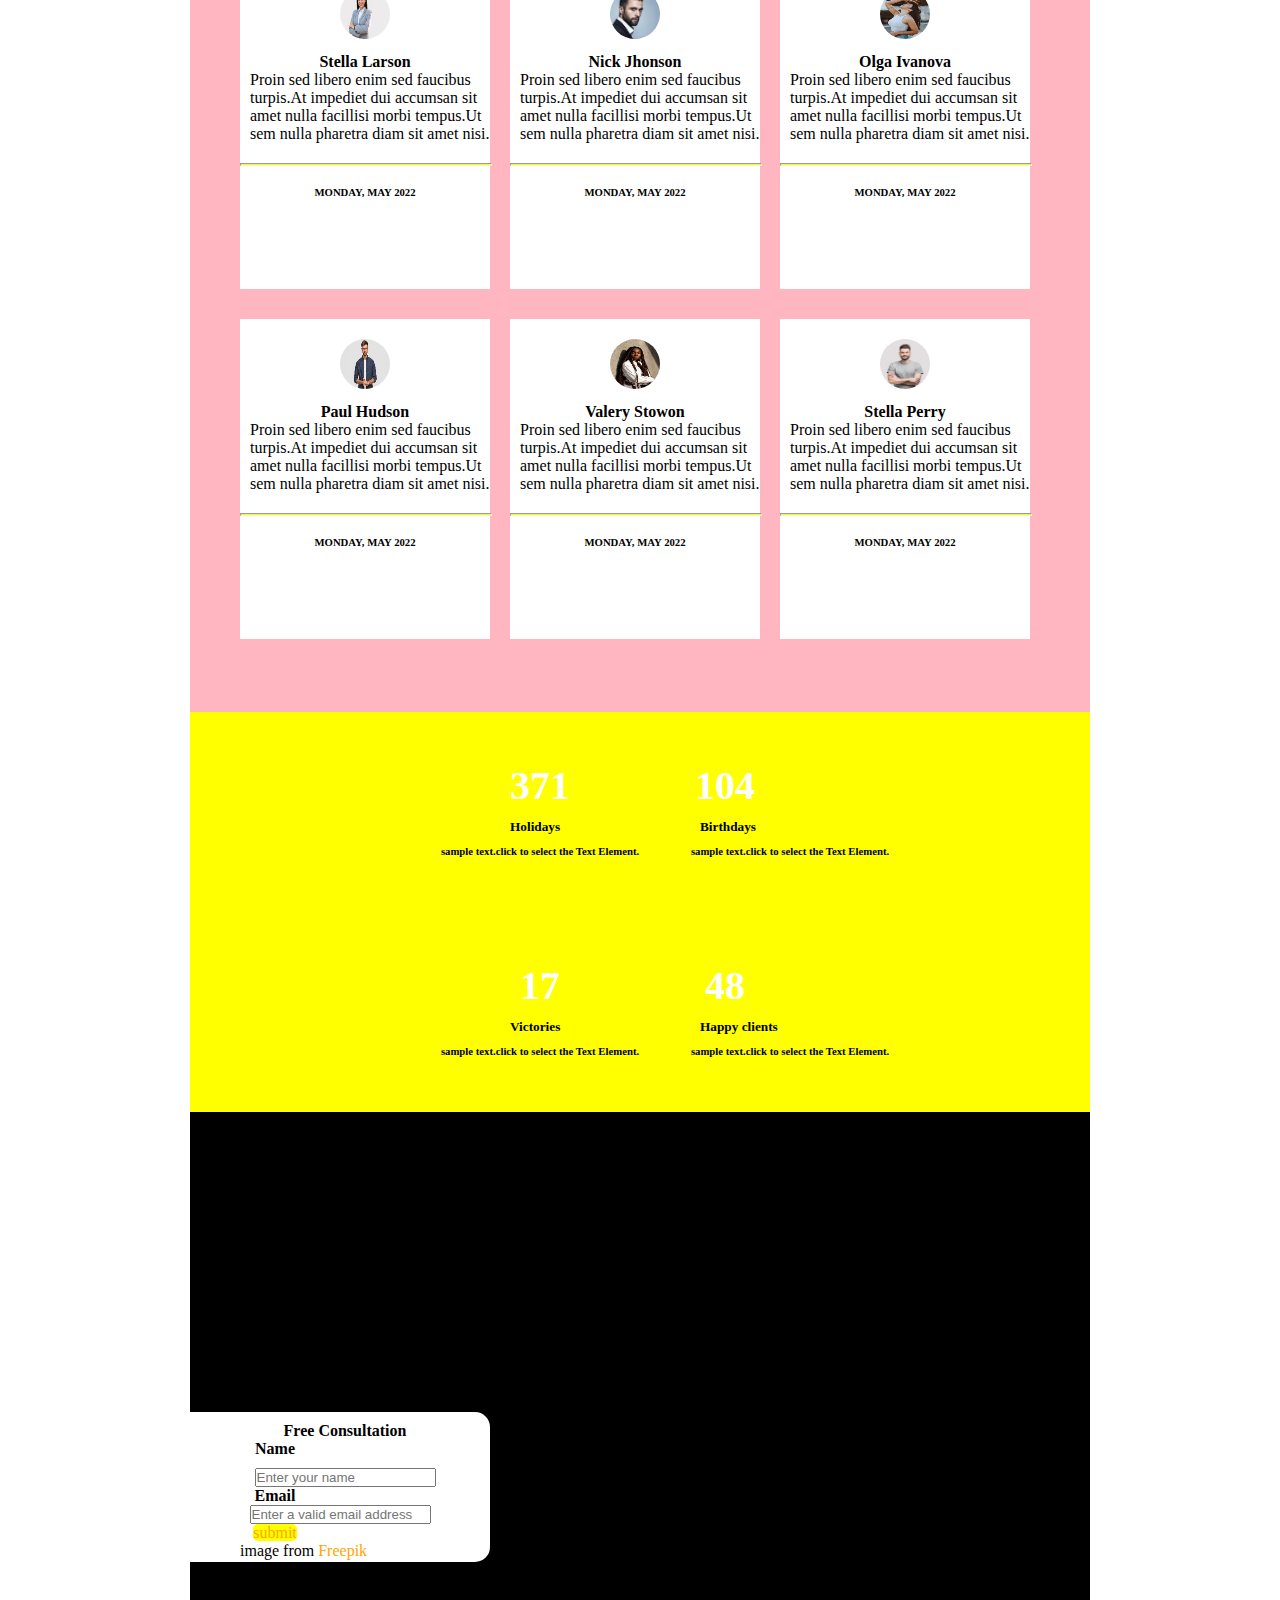
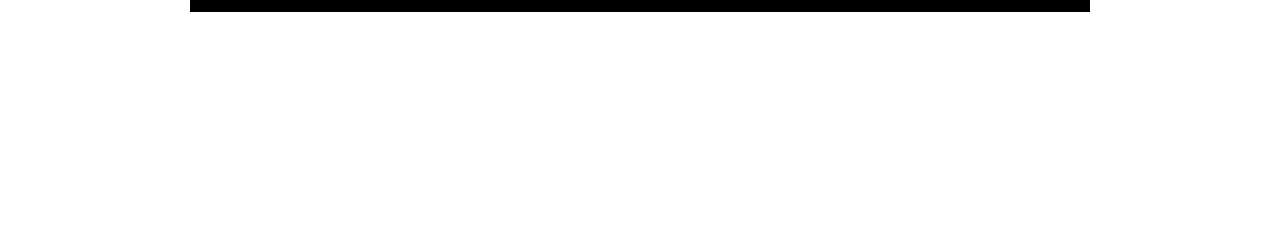
==== commit b0637189: "csp" ====
--- a/birthday party/index.html
+++ b/birthday party/index.html
@@ -4,7 +4,7 @@
 	<meta charset="utf-8">
 	<meta name="viewport" content="width=device-width, initial-scale=1">
 	<title>birthday party</title>
-	<link rel="stylesheet" type="text/css" href="css_folder.css">
+	<link rel="stylesheet" type="text/css" href="css/css_folder.css">
 	<link rel="stylesheet" href="https://cdnjs.cloudflare.com/ajax/libs/font-awesome/6.4.2/css/all.min.css" integrity="sha512-z3gLpd7yknf1YoNbCzqRKc4qyor8gaKU1qmn+CShxbuBusANI9QpRohGBreCFkKxLhei6S9CQXFEbbKuqLg0DA==" crossorigin="anonymous" referrerpolicy="no-referrer" />
 </head>
 
--- a/birthday party/css/css_folder.css
+++ b/birthday party/css/css_folder.css
@@ -0,0 +1,590 @@
+*{
+	margin: 0px;
+	padding: 0px;
+}
+#a{
+	height: 5000px;
+	width: 1000px;
+	background-color:white;
+	padding: 25px;
+	
+}
+.b {
+	
+	
+	height: 500px;
+	width: 950px;
+	margin: 25px;
+	background-color:white;
+}
+.c{
+	height: 500px;
+	width: 950px;
+	background-image:url("images/cp-1.avif");
+	background-repeat: no-repeat;
+	background-size: cover;
+}
+.d{
+	height: 300px;
+	width: 1000px;
+	background-color:white;
+}
+.e{
+	margin-top:300px ;
+	height: 150px;
+	width: 300px;
+	background-color:white ;
+	position: absolute;
+	border-bottom-right-radius: 15px;
+	border-top-right-radius: 15px;
+}
+h1{
+	margin-top: 30px;
+	margin-left: 10px;
+	color: yellow;
+	font-style: italic;
+	text-align: left;
+}
+h2{
+	margin-left: 10px;
+	text-align: left;
+
+}
+p{
+	margin-left: 10px;
+	text-align: left;
+
+
+}
+span{
+	color: orange;
+}
+.f{
+	
+	margin-top: 25px;
+	height: 750px;
+	width: 900px;
+	margin-left: 50px;
+	margin-right: 50px;
+	background-color:lightpink;
+	font-style: oblique;
+}
+.g{
+	margin-left: 50px;
+	margin-top: 10px;
+	height: 250px;
+	width: 200px;
+	background-color:white;
+	float: left;
+}
+.h{
+	margin-left: 30px;
+	margin-top: 10px;
+	height: 250px;
+	width: 200px;
+	background-color:white;
+	float: left;
+}
+.i{
+	margin-left: 30px;
+	margin-top: 10px;
+	height: 250px;
+	width: 200px;
+	background-color:white;
+	float: left;
+}
+.j{
+	margin-left: 30px;
+	margin-top: 10px;
+	height: 250px;
+	width: 200px;
+	background-color: white;
+	float: left;
+}
+i{
+	font-size: 50px;
+	margin-top: 20px;
+}
+h5{
+	text-align: justify;
+	margin-top: 20px;
+	margin-left: 10px;
+}
+h3{
+	margin-top: 30px;
+}
+h6{
+	margin-top: 10px;
+}
+.k{
+	height: 300px;
+	width: 200px;
+	background-color: white;
+	float: left;
+	margin-top: 10px;
+	margin-left: 100px;
+}	
+.l{
+	height: 300px;
+	width: 200px;
+    background-color: white;
+	float: left;
+	margin-top: 10px;
+	margin-left: 50px;
+}
+.m{
+	height: 300px;
+	width: 200px;
+    background-color: white;
+	float: left;
+	margin-top: 10px;
+	margin-left: 50px;
+	margin-right: 100px;
+}
+.n{
+	height: 350px;
+	width: 900px;
+	background-color:lightpink;
+}
+.o{
+	height: 300px;
+	width: 900px;
+	background-color:lightpink;
+}
+.p{
+	height: 300px;
+	width: 200px;
+	background-color: white;
+	float: left;
+	
+	margin-left: 100px;
+}	
+.q{
+	height: 300px;
+	width: 200px;
+    background-color: white;
+	float: left;
+	
+	margin-left: 50px;
+}
+.r{
+	height: 300px;
+	width: 200px;
+    background-color: white;
+	float: left;
+	
+	margin-left: 50px;
+	margin-right: 100px;
+}
+img{
+	margin-top: 20px;
+	height: 150px;
+	weight: 150px;
+	border-radius: 75%;
+}
+h4{
+	margin-top: 10px;
+	color: yellow;
+	font-style: normal;
+}
+.s{
+	height: 550px;
+	width: 900px;
+	background-color:white;
+	margin-top: 50px;
+	padding: 50px;
+}
+.t{
+	width: 900px;
+	height: 300px;
+	background-color: white;
+
+}
+.u{
+	width: 200px;
+	height: 200px;
+	margin-left: 100px;
+	background-color:white;
+	margin-top: 25px;
+	float: left;
+}
+.v{
+	width: 200px;
+	height: 200px;
+	margin-left: 25px;
+	background-color: white;
+	margin-top: 25px;
+	float: left;
+}
+.w{
+	width: 200px;
+	height: 200px;
+	margin-left: 25px;
+	background-color:white;
+	margin-top: 25px;
+	float: left;
+}
+.x{
+	width: 200px;
+	height: 200px;
+	border-radius: 5px;
+}
+.y{
+	width: 200px;
+	height: 200px;
+	border-radius: 5px;
+}
+.z{
+	width: 200px;
+	height: 200px;
+	border-radius: 5px;
+}
+.a1{
+	height: 300px;
+	width: 900px;
+	background-color:white;
+}
+.b1{
+	width: 200px;
+	height: 200px;
+	margin-left: 100px;
+	background-color:white;
+	
+	float: left;
+}
+.c1{
+	width: 200px;
+	height: 200px;
+	margin-left: 25px;
+	background-color: white;
+	
+	float: left;
+}
+.d1{
+	width: 200px;
+	height: 200px;
+	margin-left: 25px;
+	background-color:white;
+	
+	float: left;
+}
+.e1{
+	width: 200px;
+	height: 200px;
+	border-radius: 5px;
+}
+.f1{
+	width: 200px;
+	height: 200px;
+	border-radius: 5px;
+}
+.g1{
+	width: 200px;
+	height: 200px;
+	border-radius: 5px;
+}
+.h1{
+	width: 900px;
+	
+	height: 300px;
+	background-color:white;
+}
+.i1{
+	
+	
+	border-radius: 5px;
+	background-color:orange;
+	color:black;
+    text-align: center;  
+    margin-top: 60px; 
+    margin-bottom: 60px;
+
+}
+.j1{
+	height: 200px;
+	width: 900px;
+	margin-top: 50px;
+	background-color: yellow;
+	padding-top: 30px;
+
+}
+.k1{
+	color: black;
+	font-style: oblique;
+	margin-top: 30px;
+
+}
+.l1{
+	color: black;
+	margin-bottom: 10px;
+
+}
+.m1{
+	color: black;
+	background-color: white;
+	border-radius: 5px;
+	
+}
+.n1{
+	height: 400px;
+	width: 900px;
+	background-color:white;
+}
+.o1{
+	height: 200px;
+	width: 900px;
+	background-color: white;
+}
+.p1{
+	height:200px ;
+	width: 350px;
+	background-color: white;
+	margin-left: 50px;
+	float: left;
+	margin-right: 50px;
+}
+.q1{
+	height: 200px;
+	width: 350px;
+	margin-left: 50px;
+	margin-right:50px ;
+	background-color: white;
+	float: right;
+
+}
+.r1{
+	height: 200px;
+	width: 900px;
+	background-color: white;
+}
+.s1{
+	height:200px ;
+	width: 350px;
+	background-color: white;
+	margin-left: 50px;
+	float: left;
+	margin-right: 50px;
+}
+.t1{
+	height: 200px;
+	width: 350px;
+	margin-left: 50px;
+	margin-right:50px ;
+	background-color:white;
+	float: right;
+
+}
+.u1{
+	color: black;
+	margin:10px;
+}
+.v1{
+	color: black;
+}
+.w1{
+	height: 800px;
+	width: 900px;
+	background-color: lightpink;
+}
+.x1{
+	color: black;
+	margin-bottom: 20px;
+}
+.y1{
+	height: 350px;
+	width: 900px;
+	background-color: lightpink;
+
+}
+.z1{
+	height: 320px;
+	width: 250px;
+	background-color: white;
+	margin-left: 50px;
+	float: left;
+}
+.a2{
+	height: 320px;
+	width: 250px;
+	background-color: white;
+	margin-left: 20px;
+	float: left;
+}
+.b2{
+	height: 320px;
+	width: 250px;
+	background-color:white;
+	margin-left: 20px;
+	float:left;
+}
+.c2{
+	height: 350px;
+	width: 900px;
+	background-color:lightpink;
+}
+.d2{
+	height: 320px;
+	width: 250px;
+	background-color: white;
+	margin-left: 50px;
+	float: left;
+}
+.e2{
+	height: 320px;
+	width: 250px;
+	background-color:white;
+	margin-left: 20px;
+	float: left;
+}
+.f2{
+	height: 320px;
+	width: 250px;
+	background-color: white;
+	margin-left: 20px;
+	float:left;
+}
+.g2{
+	height: 50px;
+	width: 50px;
+	border-radius:20 %;
+}
+.h2{
+	color: black;
+}
+.i2{
+	color: black;
+}
+.j2{
+	color: yellow;
+	height: 1px;
+	width: 250px;
+	margin-top: 20px;
+	background-color: yellow;
+}
+.l2{
+	height: 400px;
+	width: 900px;
+	background-color: yellow;
+}
+.k2{
+	margin: 20px;
+}
+.m2{
+	height: 200px;
+	width: 900px;
+	background-color: red;
+}
+.n2{
+	height: 200px;
+	width: 450px;
+	float: left;
+	background-color:yellow;
+
+}
+.o2{
+	height: 200px;
+	width: 450px;
+	float: left;
+	background-color:yellow;
+}
+.s2{
+	color: white;
+	font-size: 40px;
+	margin-left: 250px;
+	margin-top:50px;
+}
+.t2{
+	color: black;
+	margin-left: 320px;
+	margin-top:10px ;
+}
+.u2{
+	color: black;
+	margin-top: 10px;
+	margin-left: 250px;
+}
+#v2{
+	font-size: 30px;
+	margin-left: 250px;
+}
+.p2{
+	height: 200px;
+	width: 900px;
+	background-color: yellow;
+
+
+}
+.q2{
+	height: 200px;
+	width: 450px;
+	background-color: yellow;
+	float: left;
+}
+.r2{
+	height: 200px;
+	width: 450px;
+	background-color:yellow;
+	float: left;
+
+}
+.v2{
+	color: white;
+	font-size: 40px;
+	margin-right: 280px;
+	margin-top: 50px;
+}
+.w2{
+	color: black;
+	margin-top: 10px;
+	margin-left: 60px;
+}
+.x2{
+	color: black;
+	margin-top: 10px;
+	margin-right: 150px;
+}
+#y2{
+	font-size: 30px;
+	margin-right: 230px;
+}
+.z2{
+	height: 500px;
+	width: 900px;
+	background-color: black;
+}
+.a3{
+	height: 500px;
+	width: 900px;
+	background-image:url("images/cp-21.jpg");
+	background-repeat: no-repeat;
+	background-size: cover;
+}
+.b3{
+	margin-top:300px ;
+	height: 150px;
+	width: 300px;
+	background-color:white ;
+	position: absolute;
+	border-bottom-right-radius: 15px;
+	border-top-right-radius: 15px;
+}
+.c3{
+	color: black;
+	margin-left: 10px;
+
+}
+.d3{
+	margin-left: 10px;
+	margin-top: 10px;
+}
+.e3{
+	margin-right: 130px;
+}
+.f3{
+	margin-right: 130px;
+	background-color: yellow;
+	border-radius: 5px;
+}
+.g3{
+	margin-left:50px
+}